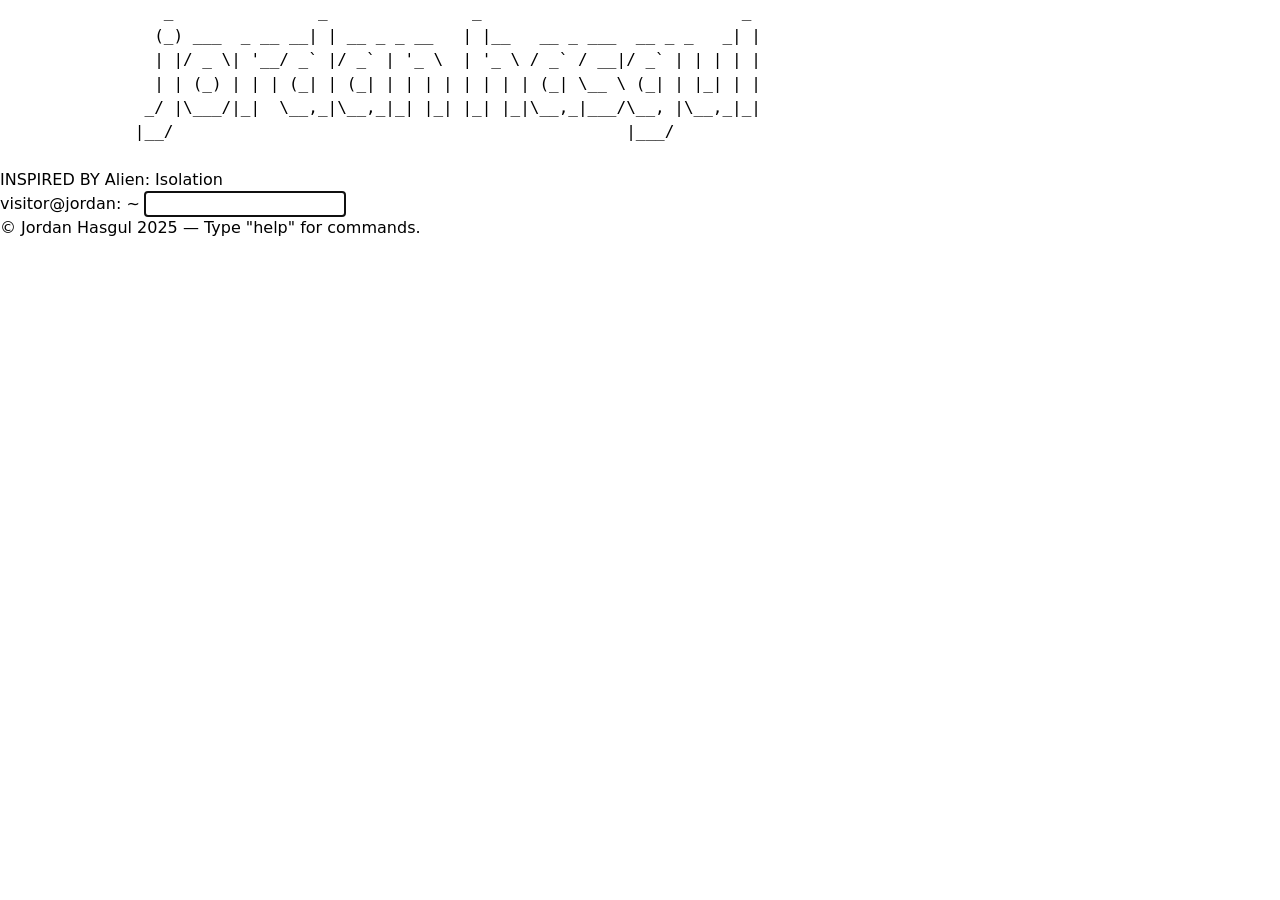
==== index.html @ ff8d9995 "initial commit Signed-off-by: Jordan Hasgul <jkhasgul@gmail.com>" ====
<!doctype html>
<html lang="en">
  <head>
    <meta charset="UTF-8" />
    <meta name="viewport" content="width=device-width, initial-scale=1.0" />

    <title>Jordan Hasgul — Software Engineer</title>

    <link rel="stylesheet" href="style.min.css" />
  </head>
  <body>
    <header>
      <pre>
                 _               _               _                           _
                (_) ___  _ __ __| | __ _ _ __   | |__   __ _ ___  __ _ _   _| |
                | |/ _ \| '__/ _` |/ _` | '_ \  | '_ \ / _` / __|/ _` | | | | |
                | | (_) | | | (_| | (_| | | | | | | | | (_| \__ \ (_| | |_| | |
               _/ |\___/|_|  \__,_|\__,_|_| |_| |_| |_|\__,_|___/\__, |\__,_|_|
              |__/                                               |___/
            </pre
      >
      <p>
        INSPIRED BY
        <a href="https://www.youtube.com/watch?v=1BRz_s3Zvaw"
          >Alien: Isolation</a
        >
      </p>
    </header>

    <main id="terminal"></main>

    <footer>
        &copy; Jordan Hasgul 2025 — Type "help" for commands.
    </footer>

    <script>
      const INPUT_HTML = `
                <div id="input-area">
                    <span>visitor@jordan: ~</span>
                    <input id="input" type="text" autofocus autocomplete="off" spellcheck="false">
                </div>
            `;
      const getOutputHTML = (command) => `
                <div >
                    <span >&gt;</span>
                    <span >${command}</span>
                </div>

                <div id="output-area"></div>

                ${INPUT_HTML}
            `;

      const VALID_COMMANDS = ["help"];

      function getCommand(event) {
        const targetElement = event.target;
        return targetElement.value.trim().toLowerCase();
      }

      function showOutputForCommand(command) {
        const main = document.getElementById("terminal");
        main.innerHTML = getOutputHTML(command);

        const outputArea = document.getElementById("output-area");
        if (!VALID_COMMANDS.includes(command)) {
          command = "unknown";
        }

        fetch(`commands/${command}.html`)
          .then((response) => response.text())
          .then((html) => (outputArea.innerHTML = html));

        registerCommandHandler();
      }

      function registerCommandHandler() {
        const inputElement = document.getElementById("input");
        inputElement.addEventListener("keydown", handleCommand);
        inputElement.focus();
      }

      function handleCommand(event) {
        if (event.key !== "Enter") {
          return;
        }

        const command = getCommand(event);
        if (command === "") {
          return;
        }

        showOutputForCommand(command);
      }

      const main = document.getElementById("terminal");
      main.innerHTML = INPUT_HTML;

      registerCommandHandler();
    </script>
  </body>
</html>
---- style.min.css ----
/*! tailwindcss v4.1.17 | MIT License | https://tailwindcss.com */
@layer theme{:root,:host{--font-sans:ui-sans-serif,system-ui,sans-serif,"Apple Color Emoji","Segoe UI Emoji","Segoe UI Symbol","Noto Color Emoji";--font-mono:ui-monospace,monospace;--color-black:#000;--spacing:.25rem;--container-4xl:56rem;--text-xs:.75rem;--text-xs--line-height:calc(1/.75);--tracking-widest:.1em;--leading-tight:1.25;--radius-sm:.25rem;--radius-xl:.75rem;--default-font-family:var(--font-sans);--default-mono-font-family:var(--font-mono);--color-crt-gray:#050a05;--color-crt-green:#3f0;--color-crt-green-dim:#1a8c1a;--color-crt-red:#f33}}@layer base{*,:after,:before,::backdrop{box-sizing:border-box;border:0 solid;margin:0;padding:0}::file-selector-button{box-sizing:border-box;border:0 solid;margin:0;padding:0}html,:host{-webkit-text-size-adjust:100%;tab-size:4;line-height:1.5;font-family:var(--default-font-family,ui-sans-serif,system-ui,sans-serif,"Apple Color Emoji","Segoe UI Emoji","Segoe UI Symbol","Noto Color Emoji");font-feature-settings:var(--default-font-feature-settings,normal);font-variation-settings:var(--default-font-variation-settings,normal);-webkit-tap-highlight-color:transparent}hr{height:0;color:inherit;border-top-width:1px}abbr:where([title]){-webkit-text-decoration:underline dotted;text-decoration:underline dotted}h1,h2,h3,h4,h5,h6{font-size:inherit;font-weight:inherit}a{color:inherit;-webkit-text-decoration:inherit;-webkit-text-decoration:inherit;-webkit-text-decoration:inherit;text-decoration:inherit}b,strong{font-weight:bolder}code,kbd,samp,pre{font-family:var(--default-mono-font-family,ui-monospace,SFMono-Regular,Menlo,Monaco,Consolas,"Liberation Mono","Courier New",monospace);font-feature-settings:var(--default-mono-font-feature-settings,normal);font-variation-settings:var(--default-mono-font-variation-settings,normal);font-size:1em}small{font-size:80%}sub,sup{vertical-align:baseline;font-size:75%;line-height:0;position:relative}sub{bottom:-.25em}sup{top:-.5em}table{text-indent:0;border-color:inherit;border-collapse:collapse}:-moz-focusring{outline:auto}progress{vertical-align:baseline}summary{display:list-item}ol,ul,menu{list-style:none}img,svg,video,canvas,audio,iframe,embed,object{vertical-align:middle;display:block}img,video{max-width:100%;height:auto}button,input,select,optgroup,textarea{font:inherit;font-feature-settings:inherit;font-variation-settings:inherit;letter-spacing:inherit;color:inherit;opacity:1;background-color:#0000;border-radius:0}::file-selector-button{font:inherit;font-feature-settings:inherit;font-variation-settings:inherit;letter-spacing:inherit;color:inherit;opacity:1;background-color:#0000;border-radius:0}:where(select:is([multiple],[size])) optgroup{font-weight:bolder}:where(select:is([multiple],[size])) optgroup option{padding-inline-start:20px}::file-selector-button{margin-inline-end:4px}::placeholder{opacity:1}@supports (not ((-webkit-appearance:-apple-pay-button))) or (contain-intrinsic-size:1px){::placeholder{color:currentColor}@supports (color:color-mix(in lab, red, red)){::placeholder{color:color-mix(in oklab,currentcolor 50%,transparent)}}}textarea{resize:vertical}::-webkit-search-decoration{-webkit-appearance:none}::-webkit-date-and-time-value{min-height:1lh;text-align:inherit}::-webkit-datetime-edit{display:inline-flex}::-webkit-datetime-edit-fields-wrapper{padding:0}::-webkit-datetime-edit{padding-block:0}::-webkit-datetime-edit-year-field{padding-block:0}::-webkit-datetime-edit-month-field{padding-block:0}::-webkit-datetime-edit-day-field{padding-block:0}::-webkit-datetime-edit-hour-field{padding-block:0}::-webkit-datetime-edit-minute-field{padding-block:0}::-webkit-datetime-edit-second-field{padding-block:0}::-webkit-datetime-edit-millisecond-field{padding-block:0}::-webkit-datetime-edit-meridiem-field{padding-block:0}::-webkit-calendar-picker-indicator{line-height:1}:-moz-ui-invalid{box-shadow:none}button,input:where([type=button],[type=reset],[type=submit]){appearance:button}::file-selector-button{appearance:button}::-webkit-inner-spin-button{height:auto}::-webkit-outer-spin-button{height:auto}[hidden]:where(:not([hidden=until-found])){display:none!important}}@layer components;@layer utilities{.text-crt-red{color:var(--color-crt-red)}}
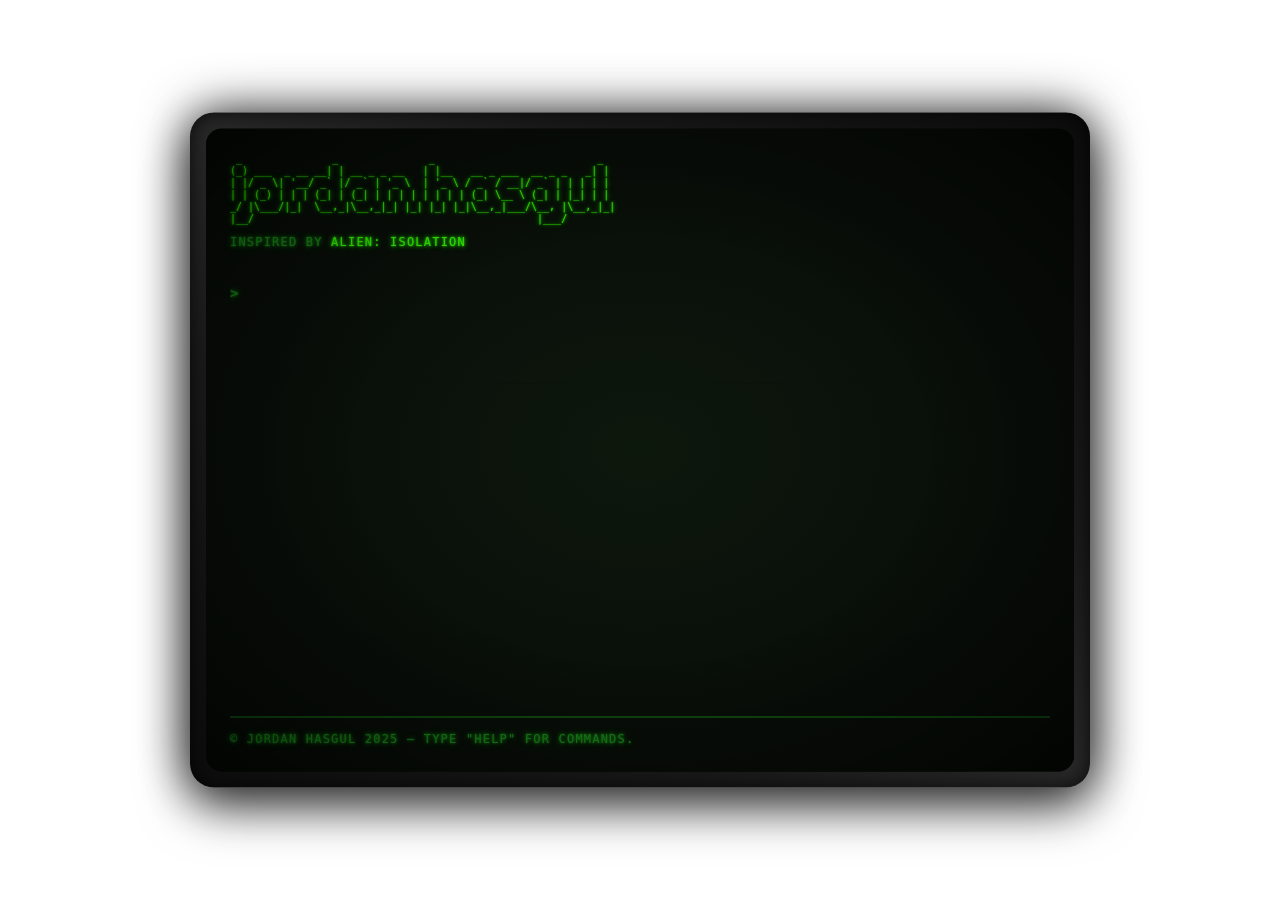
==== commit 07bafe1b: "personal website Signed-off-by: Jordan Hasgul <jkhasgul@gmail.com>" ====
--- a/index.html
+++ b/index.html
@@ -9,47 +9,70 @@
     <link rel="stylesheet" href="style.min.css" />
   </head>
   <body>
-    <header>
-      <pre>
-                 _               _               _                           _
-                (_) ___  _ __ __| | __ _ _ __   | |__   __ _ ___  __ _ _   _| |
-                | |/ _ \| '__/ _` |/ _` | '_ \  | '_ \ / _` / __|/ _` | | | | |
-                | | (_) | | | (_| | (_| | | | | | | | | (_| \__ \ (_| | |_| | |
-               _/ |\___/|_|  \__,_|\__,_|_| |_| |_| |_|\__,_|___/\__, |\__,_|_|
-              |__/                                               |___/
-            </pre
-      >
-      <p>
-        INSPIRED BY
-        <a href="https://www.youtube.com/watch?v=1BRz_s3Zvaw"
-          >Alien: Isolation</a
-        >
-      </p>
-    </header>
 
-    <main id="terminal"></main>
+    
+    <!-- CRT Monitor -->
+    <div class="crt-monitor">
+      
+      <!-- Screen Area -->
+      <div class="crt-screen">
+        
+        <!-- Screen Background -->
+        <div class="crt-screen-bg"></div>
+        
+        <!-- Scanlines -->
+        <div class="crt-scanlines"></div>
+        
+        <!-- Vignette -->
+        <div class="crt-vignette"></div>
+        
+        <!-- Content -->
+        <div class="crt-content">
+          
+          <!-- Header -->
+          <header>
+            <pre class="ascii-art">
+ _               _               _                           _
+(_) ___  _ __ __| | __ _ _ __   | |__   __ _ ___  __ _ _   _| |
+| |/ _ \| '__/ _` |/ _` | '_ \  | '_ \ / _` / __|/ _` | | | | |
+| | (_) | | | (_| | (_| | | | | | | | | (_| \__ \ (_| | |_| | |
+_/ |\___/|_|  \__,_|\__,_|_| |_| |_| |_|\__,_|___/\__, |\__,_|_|
+|__/                                               |___/</pre>
+            <p class="subtitle">
+              Inspired by
+              <a href="https://www.youtube.com/watch?v=1BRz_s3Zvaw">Alien: Isolation</a>
+            </p>
+          </header>
 
-    <footer>
-        &copy; Jordan Hasgul 2025 — Type "help" for commands.
-    </footer>
+          <!-- Terminal -->
+          <main id="terminal"></main>
+
+          <!-- Footer -->
+          <footer>
+            &copy; Jordan Hasgul 2025 — Type "help" for commands.
+          </footer>
+          
+        </div>
+      </div>
+    </div>
 
     <script>
       const INPUT_HTML = `
-                <div id="input-area">
-                    <span>visitor@jordan: ~</span>
-                    <input id="input" type="text" autofocus autocomplete="off" spellcheck="false">
-                </div>
-            `;
+        <div class="input-line">
+          <span class="prompt">></span>
+          <input id="input" type="text" autofocus autocomplete="off" spellcheck="false">
+        </div>
+      `;
       const getOutputHTML = (command) => `
-                <div >
-                    <span >&gt;</span>
-                    <span >${command}</span>
-                </div>
+        <div class="input-line">
+          <span class="prompt">></span>
+          <span>${command}</span>
+        </div>
 
-                <div id="output-area"></div>
+        <div id="output-area"></div>
 
-                ${INPUT_HTML}
-            `;
+        ${INPUT_HTML}
+      `;
 
       const VALID_COMMANDS = ["help"];
 
--- a/style.min.css
+++ b/style.min.css
@@ -1,2 +1,2 @@
 /*! tailwindcss v4.1.17 | MIT License | https://tailwindcss.com */
-@layer theme{:root,:host{--font-sans:ui-sans-serif,system-ui,sans-serif,"Apple Color Emoji","Segoe UI Emoji","Segoe UI Symbol","Noto Color Emoji";--font-mono:ui-monospace,monospace;--color-black:#000;--spacing:.25rem;--container-4xl:56rem;--text-xs:.75rem;--text-xs--line-height:calc(1/.75);--tracking-widest:.1em;--leading-tight:1.25;--radius-sm:.25rem;--radius-xl:.75rem;--default-font-family:var(--font-sans);--default-mono-font-family:var(--font-mono);--color-crt-gray:#050a05;--color-crt-green:#3f0;--color-crt-green-dim:#1a8c1a;--color-crt-red:#f33}}@layer base{*,:after,:before,::backdrop{box-sizing:border-box;border:0 solid;margin:0;padding:0}::file-selector-button{box-sizing:border-box;border:0 solid;margin:0;padding:0}html,:host{-webkit-text-size-adjust:100%;tab-size:4;line-height:1.5;font-family:var(--default-font-family,ui-sans-serif,system-ui,sans-serif,"Apple Color Emoji","Segoe UI Emoji","Segoe UI Symbol","Noto Color Emoji");font-feature-settings:var(--default-font-feature-settings,normal);font-variation-settings:var(--default-font-variation-settings,normal);-webkit-tap-highlight-color:transparent}hr{height:0;color:inherit;border-top-width:1px}abbr:where([title]){-webkit-text-decoration:underline dotted;text-decoration:underline dotted}h1,h2,h3,h4,h5,h6{font-size:inherit;font-weight:inherit}a{color:inherit;-webkit-text-decoration:inherit;-webkit-text-decoration:inherit;-webkit-text-decoration:inherit;text-decoration:inherit}b,strong{font-weight:bolder}code,kbd,samp,pre{font-family:var(--default-mono-font-family,ui-monospace,SFMono-Regular,Menlo,Monaco,Consolas,"Liberation Mono","Courier New",monospace);font-feature-settings:var(--default-mono-font-feature-settings,normal);font-variation-settings:var(--default-mono-font-variation-settings,normal);font-size:1em}small{font-size:80%}sub,sup{vertical-align:baseline;font-size:75%;line-height:0;position:relative}sub{bottom:-.25em}sup{top:-.5em}table{text-indent:0;border-color:inherit;border-collapse:collapse}:-moz-focusring{outline:auto}progress{vertical-align:baseline}summary{display:list-item}ol,ul,menu{list-style:none}img,svg,video,canvas,audio,iframe,embed,object{vertical-align:middle;display:block}img,video{max-width:100%;height:auto}button,input,select,optgroup,textarea{font:inherit;font-feature-settings:inherit;font-variation-settings:inherit;letter-spacing:inherit;color:inherit;opacity:1;background-color:#0000;border-radius:0}::file-selector-button{font:inherit;font-feature-settings:inherit;font-variation-settings:inherit;letter-spacing:inherit;color:inherit;opacity:1;background-color:#0000;border-radius:0}:where(select:is([multiple],[size])) optgroup{font-weight:bolder}:where(select:is([multiple],[size])) optgroup option{padding-inline-start:20px}::file-selector-button{margin-inline-end:4px}::placeholder{opacity:1}@supports (not ((-webkit-appearance:-apple-pay-button))) or (contain-intrinsic-size:1px){::placeholder{color:currentColor}@supports (color:color-mix(in lab, red, red)){::placeholder{color:color-mix(in oklab,currentcolor 50%,transparent)}}}textarea{resize:vertical}::-webkit-search-decoration{-webkit-appearance:none}::-webkit-date-and-time-value{min-height:1lh;text-align:inherit}::-webkit-datetime-edit{display:inline-flex}::-webkit-datetime-edit-fields-wrapper{padding:0}::-webkit-datetime-edit{padding-block:0}::-webkit-datetime-edit-year-field{padding-block:0}::-webkit-datetime-edit-month-field{padding-block:0}::-webkit-datetime-edit-day-field{padding-block:0}::-webkit-datetime-edit-hour-field{padding-block:0}::-webkit-datetime-edit-minute-field{padding-block:0}::-webkit-datetime-edit-second-field{padding-block:0}::-webkit-datetime-edit-millisecond-field{padding-block:0}::-webkit-datetime-edit-meridiem-field{padding-block:0}::-webkit-calendar-picker-indicator{line-height:1}:-moz-ui-invalid{box-shadow:none}button,input:where([type=button],[type=reset],[type=submit]){appearance:button}::file-selector-button{appearance:button}::-webkit-inner-spin-button{height:auto}::-webkit-outer-spin-button{height:auto}[hidden]:where(:not([hidden=until-found])){display:none!important}}@layer components;@layer utilities{.text-crt-red{color:var(--color-crt-red)}}+@layer properties{@supports (((-webkit-hyphens:none)) and (not (margin-trim:inline))) or ((-moz-orient:inline) and (not (color:rgb(from red r g b)))){*,:before,:after,::backdrop{--tw-space-y-reverse:0}}}@layer theme{:root,:host{--font-sans:ui-sans-serif,system-ui,sans-serif,"Apple Color Emoji","Segoe UI Emoji","Segoe UI Symbol","Noto Color Emoji";--font-mono:ui-monospace,monospace;--spacing:.25rem;--default-font-family:var(--font-sans);--default-mono-font-family:var(--font-mono);--color-crt-green:#3f0;--color-crt-green-dim:#1a8c1a;--color-crt-green-bright:#6f3;--color-crt-red:#f33}}@layer base{*,:after,:before,::backdrop{box-sizing:border-box;border:0 solid;margin:0;padding:0}::file-selector-button{box-sizing:border-box;border:0 solid;margin:0;padding:0}html,:host{-webkit-text-size-adjust:100%;tab-size:4;line-height:1.5;font-family:var(--default-font-family,ui-sans-serif,system-ui,sans-serif,"Apple Color Emoji","Segoe UI Emoji","Segoe UI Symbol","Noto Color Emoji");font-feature-settings:var(--default-font-feature-settings,normal);font-variation-settings:var(--default-font-variation-settings,normal);-webkit-tap-highlight-color:transparent}hr{height:0;color:inherit;border-top-width:1px}abbr:where([title]){-webkit-text-decoration:underline dotted;text-decoration:underline dotted}h1,h2,h3,h4,h5,h6{font-size:inherit;font-weight:inherit}a{color:inherit;-webkit-text-decoration:inherit;-webkit-text-decoration:inherit;-webkit-text-decoration:inherit;text-decoration:inherit}b,strong{font-weight:bolder}code,kbd,samp,pre{font-family:var(--default-mono-font-family,ui-monospace,SFMono-Regular,Menlo,Monaco,Consolas,"Liberation Mono","Courier New",monospace);font-feature-settings:var(--default-mono-font-feature-settings,normal);font-variation-settings:var(--default-mono-font-variation-settings,normal);font-size:1em}small{font-size:80%}sub,sup{vertical-align:baseline;font-size:75%;line-height:0;position:relative}sub{bottom:-.25em}sup{top:-.5em}table{text-indent:0;border-color:inherit;border-collapse:collapse}:-moz-focusring{outline:auto}progress{vertical-align:baseline}summary{display:list-item}ol,ul,menu{list-style:none}img,svg,video,canvas,audio,iframe,embed,object{vertical-align:middle;display:block}img,video{max-width:100%;height:auto}button,input,select,optgroup,textarea{font:inherit;font-feature-settings:inherit;font-variation-settings:inherit;letter-spacing:inherit;color:inherit;opacity:1;background-color:#0000;border-radius:0}::file-selector-button{font:inherit;font-feature-settings:inherit;font-variation-settings:inherit;letter-spacing:inherit;color:inherit;opacity:1;background-color:#0000;border-radius:0}:where(select:is([multiple],[size])) optgroup{font-weight:bolder}:where(select:is([multiple],[size])) optgroup option{padding-inline-start:20px}::file-selector-button{margin-inline-end:4px}::placeholder{opacity:1}@supports (not ((-webkit-appearance:-apple-pay-button))) or (contain-intrinsic-size:1px){::placeholder{color:currentColor}@supports (color:color-mix(in lab, red, red)){::placeholder{color:color-mix(in oklab,currentcolor 50%,transparent)}}}textarea{resize:vertical}::-webkit-search-decoration{-webkit-appearance:none}::-webkit-date-and-time-value{min-height:1lh;text-align:inherit}::-webkit-datetime-edit{display:inline-flex}::-webkit-datetime-edit-fields-wrapper{padding:0}::-webkit-datetime-edit{padding-block:0}::-webkit-datetime-edit-year-field{padding-block:0}::-webkit-datetime-edit-month-field{padding-block:0}::-webkit-datetime-edit-day-field{padding-block:0}::-webkit-datetime-edit-hour-field{padding-block:0}::-webkit-datetime-edit-minute-field{padding-block:0}::-webkit-datetime-edit-second-field{padding-block:0}::-webkit-datetime-edit-millisecond-field{padding-block:0}::-webkit-datetime-edit-meridiem-field{padding-block:0}::-webkit-calendar-picker-indicator{line-height:1}:-moz-ui-invalid{box-shadow:none}button,input:where([type=button],[type=reset],[type=submit]){appearance:button}::file-selector-button{appearance:button}::-webkit-inner-spin-button{height:auto}::-webkit-outer-spin-button{height:auto}[hidden]:where(:not([hidden=until-found])){display:none!important}}@layer components;@layer utilities{.mb-2{margin-bottom:calc(var(--spacing)*2)}:where(.space-y-1>:not(:last-child)){--tw-space-y-reverse:0;margin-block-start:calc(calc(var(--spacing)*1)*var(--tw-space-y-reverse));margin-block-end:calc(calc(var(--spacing)*1)*calc(1 - var(--tw-space-y-reverse)))}.text-crt-green{color:var(--color-crt-green)}.text-crt-green-dim{color:var(--color-crt-green-dim)}.text-crt-red{color:var(--color-crt-red)}}.crt-monitor{aspect-ratio:4/3;background:linear-gradient(145deg,#2a2a2a 0%,#1a1a1a 20%,#0d0d0d 50%,#1a1a1a 80%,#2a2a2a 100%);border-radius:24px;width:min(90vw,900px);max-height:90vh;position:fixed;top:50%;left:50%;transform:translate(-50%,-50%);box-shadow:inset 0 0 20px #000c,0 0 50px #000c,0 20px 50px #0009}.crt-screen{border-radius:16px;animation:.1s infinite flicker;position:absolute;inset:16px;overflow:hidden;box-shadow:inset 0 0 80px #000000e6,inset 0 0 20px #0009}.crt-screen-bg{background:radial-gradient(100% 100%,#0f1a0f 0%,#0a100a 40%,#050805 100%);position:absolute;inset:0}.crt-scanlines{pointer-events:none;z-index:10;background:repeating-linear-gradient(0deg,#00000026,#00000026 1px,#0000 1px 2px);position:absolute;inset:0}.crt-vignette{pointer-events:none;z-index:10;background:radial-gradient(80% 80%,#0000 0% 40%,#0000004d 70%,#000000b3 100%);position:absolute;inset:0}.crt-content{z-index:5;height:100%;color:var(--color-crt-green);text-shadow:0 0 2px,0 0 5px,0 0 10px #33ff004d;flex-direction:column;padding:24px;font-family:ui-monospace,monospace;font-size:14px;display:flex;position:relative}.ascii-art{white-space:pre;font-size:10px;line-height:1.2}.subtitle{color:var(--color-crt-green-dim);text-transform:uppercase;letter-spacing:.1em;margin-top:8px;font-size:12px}.subtitle a{color:var(--color-crt-green)}.subtitle a:hover{color:var(--color-crt-green-bright)}header{margin-bottom:16px}#terminal{flex:1;overflow-y:auto}footer{border-top:1px solid var(--color-crt-green-dim);color:var(--color-crt-green-dim);text-transform:uppercase;letter-spacing:.1em;margin-top:16px;padding-top:12px;font-size:12px}.input-line{align-items:center;gap:8px;margin-top:16px;display:flex}.prompt{color:var(--color-crt-green-dim)}#input{color:var(--color-crt-green);font:inherit;caret-color:var(--color-crt-green);background:0 0;border:none;outline:none;flex:1}#output-area{margin-top:8px}@keyframes flicker{0%,to{opacity:1}50%{opacity:.98}}@media (max-width:640px){.crt-screen{inset:12px}.crt-content{padding:16px;font-size:12px}.ascii-art{font-size:6px}}@property --tw-space-y-reverse{syntax:"*";inherits:false;initial-value:0}
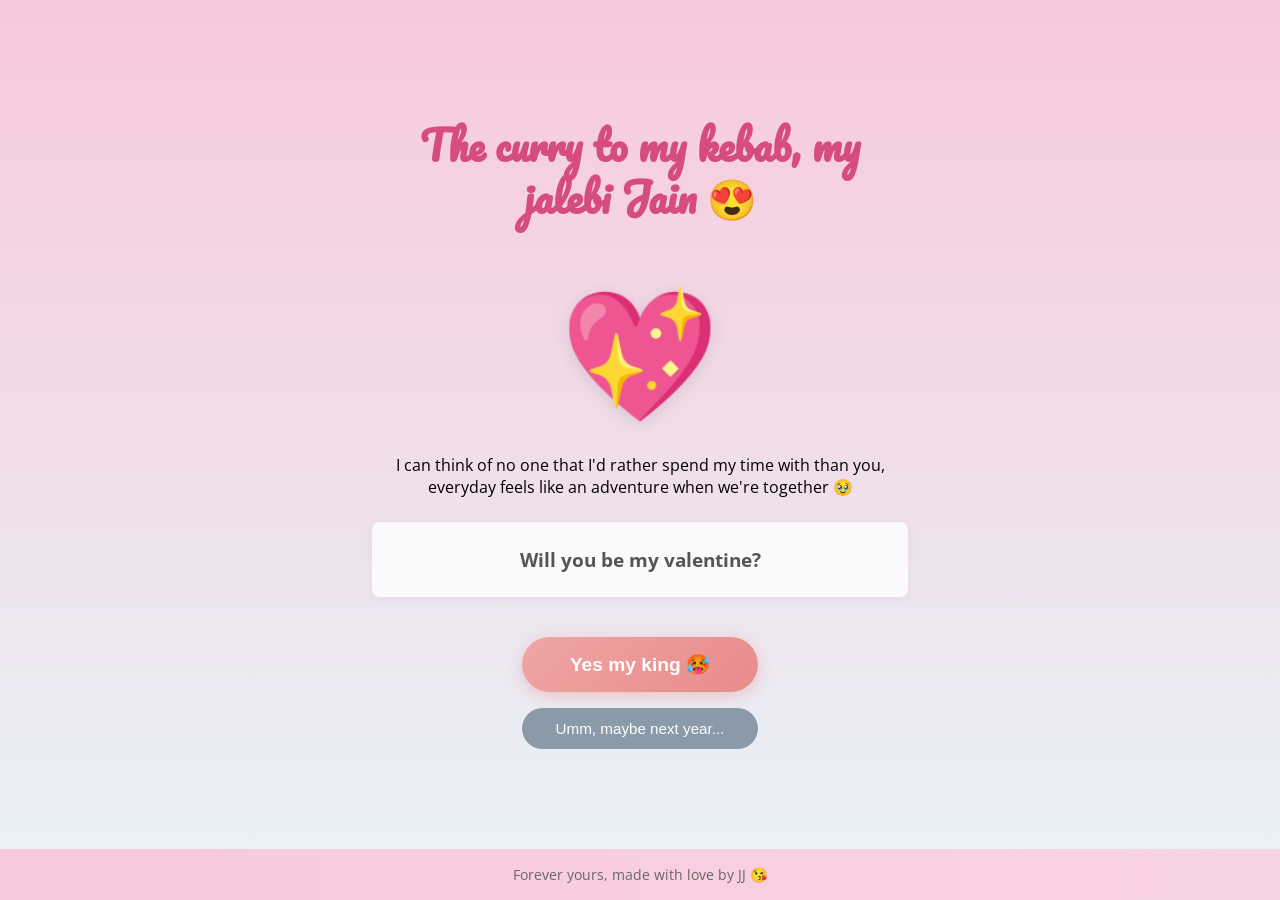
==== commit 09497a07: "valentines website Signed-off-by: Jordan Hasgul <jkhasgul@gmail.com>" ====
--- a/index.html
+++ b/index.html
@@ -1,125 +1,102 @@
 <!doctype html>
 <html lang="en">
-  <head>
-    <meta charset="UTF-8" />
-    <meta name="viewport" content="width=device-width, initial-scale=1.0" />
+    <head>
+        <meta charset="UTF-8"/>
+        <meta name="viewport" content="width=device-width, initial-scale=1.0"/>
 
-    <title>Jordan Hasgul — Software Engineer</title>
+        <title>My babyyyyy</title>
 
-    <link rel="stylesheet" href="style.min.css" />
-  </head>
-  <body>
+        <link rel="stylesheet" href="style.css"/>
+    </head>
+    <body>
+        <main>
+            <header>
+                <h1>The curry to my kebab, my jalebi Jain 😍</h1>
+            </header>
 
-    
-    <!-- CRT Monitor -->
-    <div class="crt-monitor">
-      
-      <!-- Screen Area -->
-      <div class="crt-screen">
-        
-        <!-- Screen Background -->
-        <div class="crt-screen-bg"></div>
-        
-        <!-- Scanlines -->
-        <div class="crt-scanlines"></div>
-        
-        <!-- Vignette -->
-        <div class="crt-vignette"></div>
-        
-        <!-- Content -->
-        <div class="crt-content">
-          
-          <!-- Header -->
-          <header>
-            <pre class="ascii-art">
- _               _               _                           _
-(_) ___  _ __ __| | __ _ _ __   | |__   __ _ ___  __ _ _   _| |
-| |/ _ \| '__/ _` |/ _` | '_ \  | '_ \ / _` / __|/ _` | | | | |
-| | (_) | | | (_| | (_| | | | | | | | | (_| \__ \ (_| | |_| | |
-_/ |\___/|_|  \__,_|\__,_|_| |_| |_| |_|\__,_|___/\__, |\__,_|_|
-|__/                                               |___/</pre>
-            <p class="subtitle">
-              Inspired by
-              <a href="https://www.youtube.com/watch?v=1BRz_s3Zvaw">Alien: Isolation</a>
-            </p>
-          </header>
+            <section class="heart">
+                💖
+            </section>
 
-          <!-- Terminal -->
-          <main id="terminal"></main>
+            <section>
+                <p>I can think of no one that I'd rather spend my time with than you, everyday feels like an adventure when we're together 🥹</p>
+                <h2><b>Will you be my valentine?</b></h2>
+            </section>
 
-          <!-- Footer -->
-          <footer>
-            &copy; Jordan Hasgul 2025 — Type "help" for commands.
-          </footer>
-          
-        </div>
-      </div>
-    </div>
+            <section class="response-section">
+                <button class="yes-button">Yes my king 🥵</button>
+                <button class="no-button">Umm, maybe next year...</button>
+            </section>
 
-    <script>
-      const INPUT_HTML = `
-        <div class="input-line">
-          <span class="prompt">></span>
-          <input id="input" type="text" autofocus autocomplete="off" spellcheck="false">
-        </div>
-      `;
-      const getOutputHTML = (command) => `
-        <div class="input-line">
-          <span class="prompt">></span>
-          <span>${command}</span>
-        </div>
+            <dialog id="are-you-sure-dialog">
+                <article>
+                    <h3>Are you sure?</h3>
 
-        <div id="output-area"></div>
+                    <section>
+                        <button id="weenus-button">Weenus...</button>
+                        <button id="sweenus-button">Sweenus</button>
+                    </section>
 
-        ${INPUT_HTML}
-      `;
+                    <form method="dialog">
+                        <button>Close</button>
+                    </form>
+                </article>
+            </dialog>
 
-      const VALID_COMMANDS = ["help"];
+            <dialog id="yes-dialog">
+                <article>
+                    <h3>Yay! I love you! 💍</h3>
+                    <form method="dialog">
+                        <button>Close</button>
+                    </form>
+                </article>
+            </dialog>
 
-      function getCommand(event) {
-        const targetElement = event.target;
-        return targetElement.value.trim().toLowerCase();
-      }
+            <dialog id="not-working-dialog">
+                <article>
+                    <h3>How strange, it's not working 🤔</h3>
+                    <form method="dialog">
+                        <button>Close</button>
+                    </form>
+                </article>
+            </dialog>
 
-      function showOutputForCommand(command) {
-        const main = document.getElementById("terminal");
-        main.innerHTML = getOutputHTML(command);
+            <dialog id="nearly-got-me-dialog">
+                <article>
+                    <h3>LOL 🙈🙈 You nearly got me! I love you! 💍</h3>
+                    <form method="dialog">
+                        <button>Close</button>
+                    </form>
+                </article>
+            </dialog>
 
-        const outputArea = document.getElementById("output-area");
-        if (!VALID_COMMANDS.includes(command)) {
-          command = "unknown";
-        }
+            <footer>
+                <p>Forever yours, made with love by JJ 😘</p>
+            </footer>
+        </main>
 
-        fetch(`commands/${command}.html`)
-          .then((response) => response.text())
-          .then((html) => (outputArea.innerHTML = html));
+        <script>
+            const yesDialog = document.getElementById('yes-dialog');
+            const yesButton = document.querySelector('.yes-button');
+            yesButton.addEventListener('click', () => { yesDialog.showModal(); });
 
-        registerCommandHandler();
-      }
+            const areYouSureDialog = document.getElementById('are-you-sure-dialog');
+            const noButton = document.querySelector('.no-button');
+            noButton.addEventListener('click', () => { areYouSureDialog.showModal(); });
 
-      function registerCommandHandler() {
-        const inputElement = document.getElementById("input");
-        inputElement.addEventListener("keydown", handleCommand);
-        inputElement.focus();
-      }
+            const notWorkingDialog = document.getElementById('not-working-dialog');
+            const weenusButton = document.getElementById('weenus-button');
+            weenusButton.addEventListener('click', () => {
+                areYouSureDialog.close();
+                notWorkingDialog.showModal();
+            });
 
-      function handleCommand(event) {
-        if (event.key !== "Enter") {
-          return;
-        }
-
-        const command = getCommand(event);
-        if (command === "") {
-          return;
-        }
-
-        showOutputForCommand(command);
-      }
-
-      const main = document.getElementById("terminal");
-      main.innerHTML = INPUT_HTML;
-
-      registerCommandHandler();
-    </script>
-  </body>
+            const nearlyGotMeDialog = document.getElementById('nearly-got-me-dialog');
+            const sweenusButton = document.getElementById('sweenus-button');
+            sweenusButton.addEventListener('click', () => {
+                areYouSureDialog.close();
+                nearlyGotMeDialog.showModal();
+            });
+        </script>
+    </body>
 </html>
--- a/style.css
+++ b/style.css
@@ -0,0 +1,160 @@
+@import url('https://fonts.googleapis.com/css2?family=Pacifico&family=Open+Sans:wght@400;600&display=swap');
+
+* {
+    margin: 0;
+    padding: 0;
+    box-sizing: border-box;
+}
+
+body {
+    min-height: 100vh;
+    display: flex;
+    justify-content: center;
+    align-items: center;
+    background: linear-gradient(180deg, #f8c8dc 0%, #e8f4f8 100%);
+    font-family: 'Open Sans', sans-serif;
+}
+
+main {
+    display: flex;
+    flex-direction: column;
+    align-items: center;
+    text-align: center;
+    padding: 2rem;
+    max-width: 600px;
+    width: 100%;
+}
+
+header h1 {
+    font-family: 'Pacifico', cursive;
+    font-size: 2.5rem;
+    color: #d64c7e;
+    margin-bottom: 1.5rem;
+    line-height: 1.3;
+}
+
+.heart {
+    font-size: 8rem;
+    margin: 1rem 0;
+    filter: drop-shadow(0 4px 8px rgba(0, 0, 0, 0.1));
+}
+
+section h2 {
+    font-size: 1.2rem;
+    color: #555;
+    font-weight: 400;
+    background: rgba(255, 255, 255, 0.8);
+    padding: 1.5rem 2rem;
+    border-radius: 8px;
+    margin: 1.5rem 0;
+    box-shadow: 0 2px 10px rgba(0, 0, 0, 0.05);
+}
+
+section p:empty {
+    display: none;
+}
+
+.response-section {
+    display: flex;
+    flex-direction: column;
+    gap: 1rem;
+    margin: 1rem 0 2rem;
+}
+
+.yes-button {
+    background: linear-gradient(135deg, #f0a5a5 0%, #e88a8a 100%);
+    color: white;
+    border: none;
+    padding: 1rem 3rem;
+    font-size: 1.2rem;
+    font-weight: 600;
+    border-radius: 50px;
+    cursor: pointer;
+    transition: transform 0.2s, box-shadow 0.2s;
+    box-shadow: 0 4px 15px rgba(232, 138, 138, 0.4);
+}
+
+.yes-button:hover {
+    transform: scale(1.05);
+    box-shadow: 0 6px 20px rgba(232, 138, 138, 0.5);
+}
+
+.no-button {
+    background: #8a9aa8;
+    color: white;
+    border: none;
+    padding: 0.75rem 2rem;
+    font-size: 0.95rem;
+    border-radius: 50px;
+    cursor: pointer;
+    transition: transform 0.2s, opacity 0.2s;
+}
+
+.no-button:hover {
+    opacity: 0.9;
+}
+
+footer {
+    background: linear-gradient(90deg, #f8c8dc 0%, #fad4e4 100%);
+    padding: 1rem 2rem;
+    border-radius: 0;
+    width: 100vw;
+    position: fixed;
+    bottom: 0;
+    left: 0;
+}
+
+footer p {
+    color: #666;
+    font-size: 0.9rem;
+}
+
+dialog {
+    border: none;
+    border-radius: 16px;
+    padding: 2rem;
+    box-shadow: 0 10px 40px rgba(0, 0, 0, 0.2);
+    background: white;
+    position: fixed;
+    top: 50%;
+    left: 50%;
+    transform: translate(-50%, -50%);
+    margin: 0;
+}
+
+dialog::backdrop {
+    background: rgba(0, 0, 0, 0.5);
+}
+
+dialog h3 {
+    font-family: 'Pacifico', cursive;
+    color: #d64c7e;
+    font-size: 1.5rem;
+    margin-bottom: 1.5rem;
+}
+
+dialog section {
+    display: flex;
+    gap: 1rem;
+    margin-bottom: 1rem;
+}
+
+dialog button {
+    background: linear-gradient(135deg, #f0a5a5 0%, #e88a8a 100%);
+    color: white;
+    border: none;
+    padding: 0.75rem 1.5rem;
+    font-size: 1rem;
+    border-radius: 50px;
+    cursor: pointer;
+    transition: transform 0.2s;
+}
+
+dialog button:hover {
+    transform: scale(1.05);
+}
+
+dialog form button {
+    background: #8a9aa8;
+    margin-top: 0.5rem;
+}
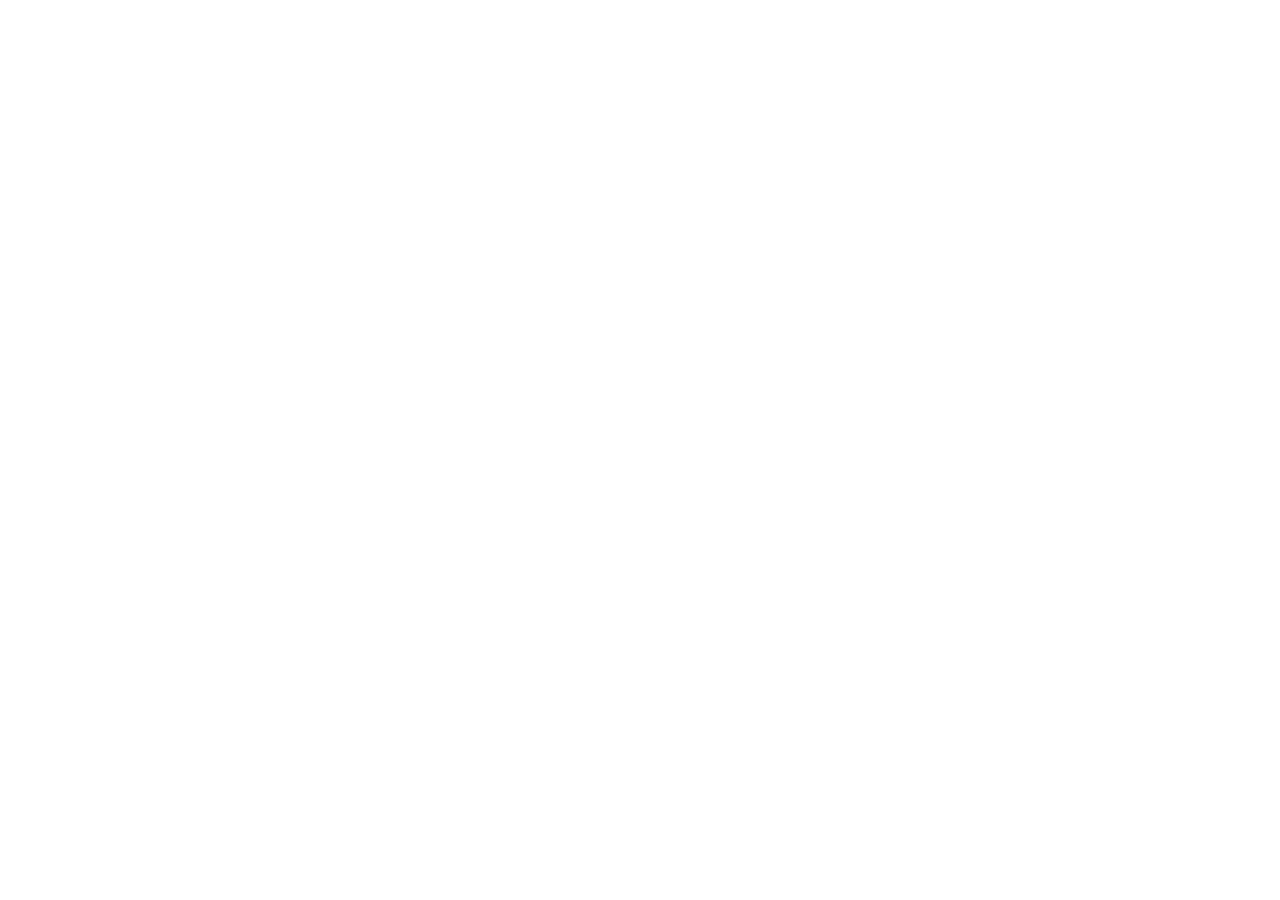
==== commit d66ab840: "clean branch" ====
--- a/index.html
+++ b/index.html
@@ -1,102 +1,13 @@
 <!doctype html>
 <html lang="en">
-    <head>
-        <meta charset="UTF-8"/>
-        <meta name="viewport" content="width=device-width, initial-scale=1.0"/>
+  <head>
+    <meta charset="UTF-8"/>
+    <meta name="viewport" content="width=device-width, initial-scale=1.0"/>
 
-        <title>My babyyyyy</title>
+    <title>Jordan Hasgul</title>
 
-        <link rel="stylesheet" href="style.css"/>
-    </head>
-    <body>
-        <main>
-            <header>
-                <h1>The curry to my kebab, my jalebi Jain 😍</h1>
-            </header>
-
-            <section class="heart">
-                💖
-            </section>
-
-            <section>
-                <p>I can think of no one that I'd rather spend my time with than you, everyday feels like an adventure when we're together 🥹</p>
-                <h2><b>Will you be my valentine?</b></h2>
-            </section>
-
-            <section class="response-section">
-                <button class="yes-button">Yes my king 🥵</button>
-                <button class="no-button">Umm, maybe next year...</button>
-            </section>
-
-            <dialog id="are-you-sure-dialog">
-                <article>
-                    <h3>Are you sure?</h3>
-
-                    <section>
-                        <button id="weenus-button">Weenus...</button>
-                        <button id="sweenus-button">Sweenus</button>
-                    </section>
-
-                    <form method="dialog">
-                        <button>Close</button>
-                    </form>
-                </article>
-            </dialog>
-
-            <dialog id="yes-dialog">
-                <article>
-                    <h3>Yay! I love you! 💍</h3>
-                    <form method="dialog">
-                        <button>Close</button>
-                    </form>
-                </article>
-            </dialog>
-
-            <dialog id="not-working-dialog">
-                <article>
-                    <h3>How strange, it's not working 🤔</h3>
-                    <form method="dialog">
-                        <button>Close</button>
-                    </form>
-                </article>
-            </dialog>
-
-            <dialog id="nearly-got-me-dialog">
-                <article>
-                    <h3>LOL 🙈🙈 You nearly got me! I love you! 💍</h3>
-                    <form method="dialog">
-                        <button>Close</button>
-                    </form>
-                </article>
-            </dialog>
-
-            <footer>
-                <p>Forever yours, made with love by JJ 😘</p>
-            </footer>
-        </main>
-
-        <script>
-            const yesDialog = document.getElementById('yes-dialog');
-            const yesButton = document.querySelector('.yes-button');
-            yesButton.addEventListener('click', () => { yesDialog.showModal(); });
-
-            const areYouSureDialog = document.getElementById('are-you-sure-dialog');
-            const noButton = document.querySelector('.no-button');
-            noButton.addEventListener('click', () => { areYouSureDialog.showModal(); });
-
-            const notWorkingDialog = document.getElementById('not-working-dialog');
-            const weenusButton = document.getElementById('weenus-button');
-            weenusButton.addEventListener('click', () => {
-                areYouSureDialog.close();
-                notWorkingDialog.showModal();
-            });
-
-            const nearlyGotMeDialog = document.getElementById('nearly-got-me-dialog');
-            const sweenusButton = document.getElementById('sweenus-button');
-            sweenusButton.addEventListener('click', () => {
-                areYouSureDialog.close();
-                nearlyGotMeDialog.showModal();
-            });
-        </script>
-    </body>
+    <link rel="stylesheet" href="style.min.css"/>
+  </head>
+  <body>
+  </body>
 </html>
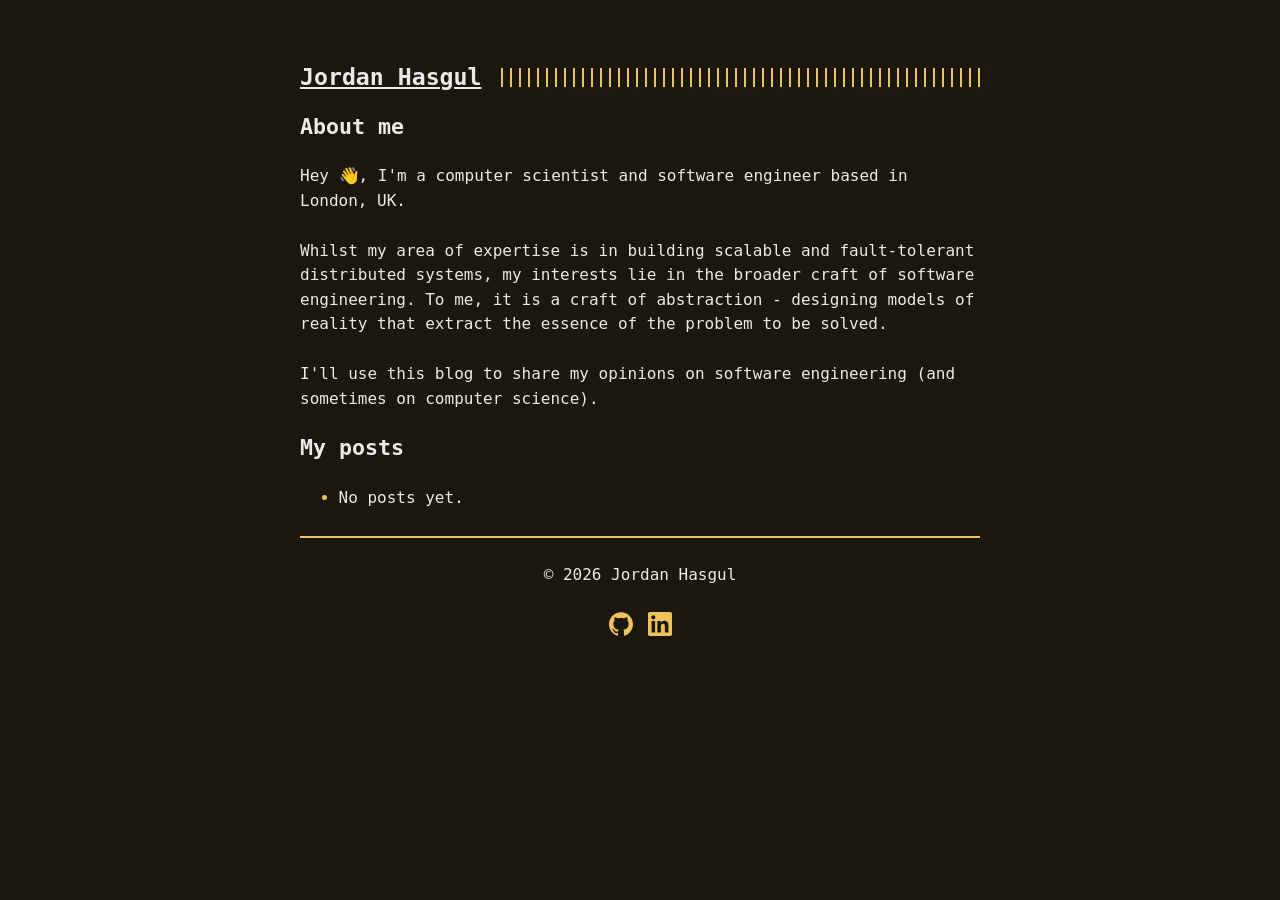
==== commit 9508c546: "edit about me section Signed-off-by: Jordan Hasgul <jkhasgul@gmail.com>" ====
--- a/index.html
+++ b/index.html
@@ -1,13 +1,57 @@
 <!doctype html>
 <html lang="en">
   <head>
-    <meta charset="UTF-8"/>
+    <meta charset="utf-8"/>
     <meta name="viewport" content="width=device-width, initial-scale=1.0"/>
 
     <title>Jordan Hasgul</title>
 
-    <link rel="stylesheet" href="style.min.css"/>
+    <link rel="stylesheet" href="/style.min.css"/>
   </head>
   <body>
+    <header>
+      <h1><a href="/">Jordan Hasgul</a></h1>
+    </header>
+
+    <main>
+      <section>
+        <h2>About me</h2>
+
+        <p>
+          Hey 👋, I'm a computer scientist and software engineer based in London, UK.
+        </p>
+
+        <p>
+          Whilst my area of expertise is in building scalable and fault-tolerant distributed systems, my interests lie
+          in the broader craft of software engineering. To me, it is a craft of abstraction - designing models of
+          reality that extract the essence of the problem to be solved.
+        </p>
+
+        <p>
+          I'll use this blog to share my opinions on software engineering (and sometimes on computer science).
+        </p>
+      </section>
+
+      <section>
+        <h2>My posts</h2>
+        <ul>
+          <li>No posts yet.</li>
+        </ul>
+      </section>
+    </main>
+
+    <footer>
+      <hr />
+      <p>&copy; 2026 Jordan Hasgul</p>
+      <nav aria-label="Social links">
+        <a href="https://github.com/jordanhasgul" aria-label="GitHub">
+          <svg viewBox="0 0 24 24" role="img" aria-hidden="true"><path d="M12 .297c-6.63 0-12 5.373-12 12 0 5.303 3.438 9.8 8.205 11.385.6.113.82-.258.82-.577 0-.285-.01-1.04-.015-2.04-3.338.724-4.042-1.61-4.042-1.61C4.422 18.07 3.633 17.7 3.633 17.7c-1.087-.744.084-.729.084-.729 1.205.084 1.838 1.236 1.838 1.236 1.07 1.835 2.809 1.305 3.495.998.108-.776.417-1.305.76-1.605-2.665-.3-5.466-1.332-5.466-5.93 0-1.31.465-2.38 1.235-3.22-.135-.303-.54-1.523.105-3.176 0 0 1.005-.322 3.3 1.23.96-.267 1.98-.399 3-.405 1.02.006 2.04.138 3 .405 2.28-1.552 3.285-1.23 3.285-1.23.645 1.653.24 2.873.12 3.176.765.84 1.23 1.91 1.23 3.22 0 4.61-2.805 5.625-5.475 5.92.42.36.81 1.096.81 2.22 0 1.606-.015 2.896-.015 3.286 0 .315.21.69.825.57C20.565 22.092 24 17.592 24 12.297c0-6.627-5.373-12-12-12"/></svg>
+        </a>
+
+        <a href="https://www.linkedin.com/in/jordan-hasgul/" aria-label="LinkedIn">
+          <svg viewBox="0 0 24 24" role="img" aria-hidden="true"><path d="M20.447 20.452h-3.554v-5.569c0-1.328-.027-3.037-1.852-3.037-1.853 0-2.136 1.445-2.136 2.939v5.667H9.351V9h3.414v1.561h.046c.477-.9 1.637-1.85 3.37-1.85 3.601 0 4.267 2.37 4.267 5.455v6.286zM5.337 7.433c-1.144 0-2.063-.926-2.063-2.065 0-1.138.92-2.063 2.063-2.063 1.14 0 2.064.925 2.064 2.063 0 1.139-.925 2.065-2.064 2.065zm1.782 13.019H3.555V9h3.564v11.452zM22.225 0H1.771C.792 0 0 .774 0 1.729v20.542C0 23.227.792 24 1.771 24h20.451C23.2 24 24 23.227 24 22.271V1.729C24 .774 23.2 0 22.225 0z"/></svg>
+        </a>
+      </nav>
+    </footer>
   </body>
 </html>
--- a/style.min.css
+++ b/style.min.css
@@ -0,0 +1 @@
+@import"https://cdn.staticdelivr.com/gfonts/css2?family=Fira+Code:wght@300..700&display=swap";:root{--background: #1a170f;--foreground: #eceae5;--accent: #eec35e;--radius: 0;--font-size: 1rem;--line-height: 1.54em}html{box-sizing:border-box}*,*:before,*:after{box-sizing:inherit;margin:0;padding:0}body{font-family:Fira Code,JetBrains Mono,Monaco,Consolas,Ubuntu Mono,monospace;font-size:var(--font-size);font-weight:400;line-height:var(--line-height);background-color:var(--background);color:var(--foreground);text-rendering:optimizeLegibility;font-variant-ligatures:contextual;-webkit-overflow-scrolling:touch;-webkit-text-size-adjust:100%;max-width:720px;margin:0 auto;padding:40px 20px}h1{font-size:calc(var(--font-size) * 1.45);letter-spacing:0}h2{font-size:calc(var(--font-size) * 1.35);letter-spacing:0}h3{font-size:calc(var(--font-size) * 1.15);letter-spacing:0}h4,h5,h6{font-size:calc(var(--font-size) * 1);letter-spacing:0}h1,h2,h3,h4,h5,h6,p,ul,ol,img,figure,video,table{margin:25px 0}a{color:var(--accent)}button{position:relative;font:inherit;font-weight:700;text-decoration:none;text-align:center;background:transparent;color:var(--accent);padding:5px 18px;border:4px solid var(--accent);border-radius:var(--radius);transition:background .15s linear;appearance:none;cursor:pointer;outline:none}button:hover{background:color-mix(in srgb,var(--accent) 15%,transparent)}button:focus-visible,a:focus-visible{outline:1px solid var(--accent);outline-offset:2px}fieldset{display:inline-block;border:2px solid var(--foreground);border-radius:calc(var(--radius) * 1.6);padding:10px}fieldset *:first-child{margin-top:0}fieldset input,fieldset select,fieldset textarea,fieldset label,fieldset button{margin-top:calc(var(--line-height) * .5);width:100%}label{display:inline-block}label input{margin-top:0}input,textarea,select{background:transparent;color:var(--foreground);border:1px solid var(--foreground);border-radius:var(--radius);padding:10px;font:inherit;appearance:none}input[type=checkbox]{width:auto}input:focus-visible,input:active,textarea:focus-visible,textarea:active,select:focus-visible,select:active{border-color:var(--accent);outline:1px solid var(--accent);outline-offset:2px}input:active,textarea:active,select:active{box-shadow:none}select{background-image:linear-gradient(45deg,transparent 50%,var(--foreground) 50%),linear-gradient(135deg,var(--foreground) 50%,transparent 50%);background-position:calc(100% - 20px),calc(100% - 15px);background-size:5px 5px,5px 5px;background-repeat:no-repeat;padding-right:40px}select option{background:var(--background)}input[type=checkbox],input[type=radio]{vertical-align:middle;padding:10px;box-shadow:inset 0 0 0 3px var(--background)}input[type=radio]{display:inline-block;width:10px!important;height:10px!important;border-radius:20px}input[type=checkbox]:checked,input[type=radio]:checked{background:var(--accent)}img{display:block;max-width:100%;border:8px solid var(--accent);border-radius:var(--radius);padding:8px;overflow:hidden}figure img,figure video{margin-bottom:0}figure figcaption{background:var(--accent);color:var(--background);text-align:center;font-size:1em;font-weight:400;margin-top:-8px;border-radius:0 0 var(--radius) var(--radius)}ul,ol{margin-left:4ch;padding:0}ul ul,ul ol,ol ul,ol ol{margin-top:0}li::marker{color:var(--accent)}ul li,ol li{position:relative}code,kbd{font-family:Fira Code,JetBrains Mono,Monaco,Consolas,Ubuntu Mono,monospace!important;font-feature-settings:normal;background:color-mix(in srgb,var(--foreground) 5%,transparent);color:color-mix(in srgb,var(--foreground) 5%,var(--accent));padding:0 6px;margin:0 2px;font-size:.95em}code{border:1px solid color-mix(in srgb,var(--foreground) 25%,transparent)}kbd{border-top:1px solid color-mix(in srgb,var(--accent) 25%,transparent);border-left:1px solid var(--accent);border-right:1px solid var(--accent);border-bottom:4px solid var(--accent);border-radius:4px}code code{background:transparent;padding:0;margin:0}pre{tab-size:4;background:color-mix(in srgb,var(--foreground) 5%,transparent)!important;color:color-mix(in srgb,var(--foreground) 5%,var(--accent));padding:20px 10px;font-size:.95em!important;overflow:auto;border-radius:var(--radius);border:1px solid color-mix(in srgb,var(--foreground) 25%,transparent)}pre code{background:none!important;margin:0;padding:0;font-size:inherit;border:none}sup{line-height:0}abbr{position:relative;text-decoration-style:wavy;text-decoration-color:var(--accent);cursor:help}sub{bottom:-.25em}sup{top:-.25em}mark{background:color-mix(in srgb,var(--accent) 45%,transparent);color:var(--foreground)}blockquote{position:relative;border-top:1px solid var(--accent);border-bottom:1px solid var(--accent);margin:0;padding:25px}blockquote:before{content:">";display:block;position:absolute;left:0;color:var(--accent)}blockquote p:first-child{margin-top:0}blockquote p:last-child{margin-bottom:0}table{table-layout:auto;border-collapse:collapse}table,th,td{border:2px solid var(--foreground);padding:10px}th{border-style:solid;color:var(--foreground);text-align:left;text-transform:uppercase;letter-spacing:.04em}hr{width:100%;border:none;background:var(--accent);height:2px}h1,h2,h3,h4,h5,h6,b,strong,th,button{font-weight:600}header h1{display:flex;align-items:center;gap:20px}header h1 a{color:var(--foreground);white-space:nowrap}header h1:after{content:"";flex-grow:1;height:1.2rem;background-image:repeating-linear-gradient(90deg,var(--accent) 0,var(--accent) 2px,transparent 2px,transparent 9px)}footer{text-align:center}footer nav{display:flex;justify-content:center;gap:15px}footer nav a{display:inline-flex;text-decoration:none}footer nav svg{width:24px;height:24px;fill:currentColor}
